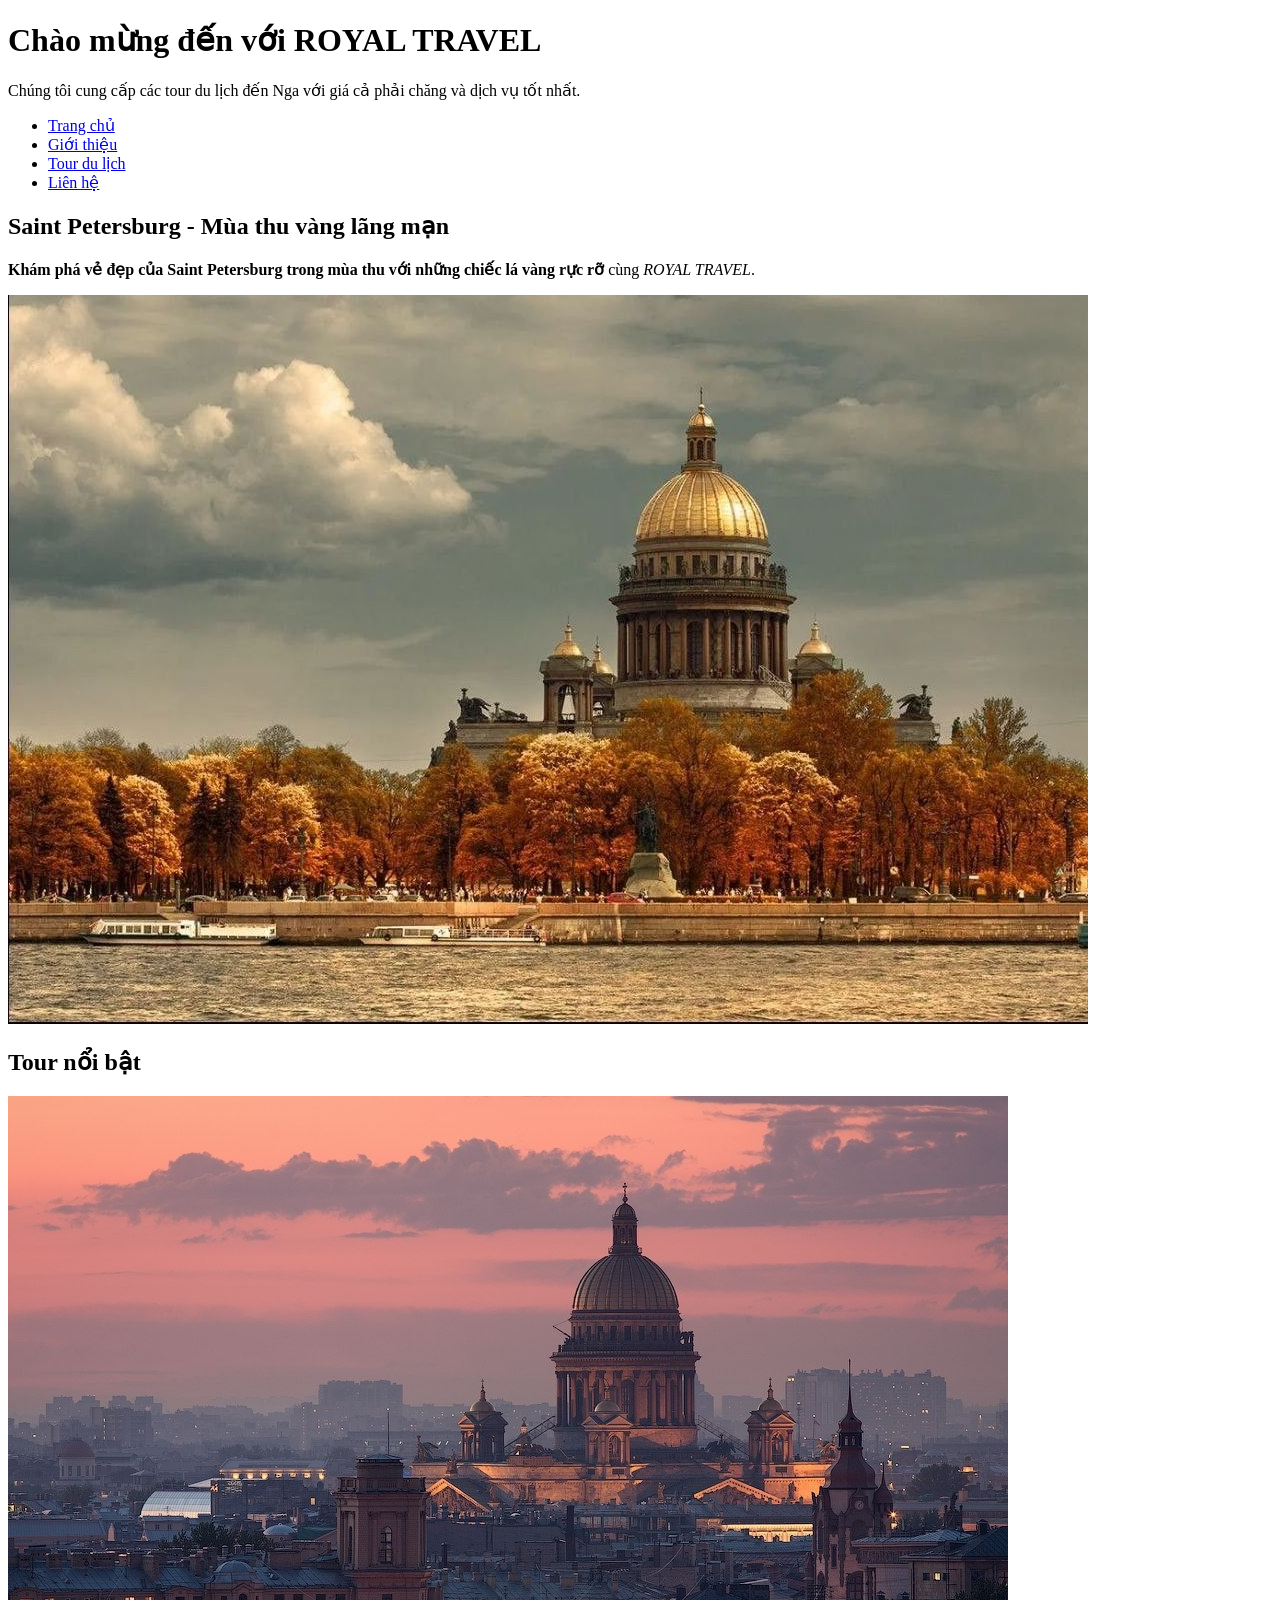
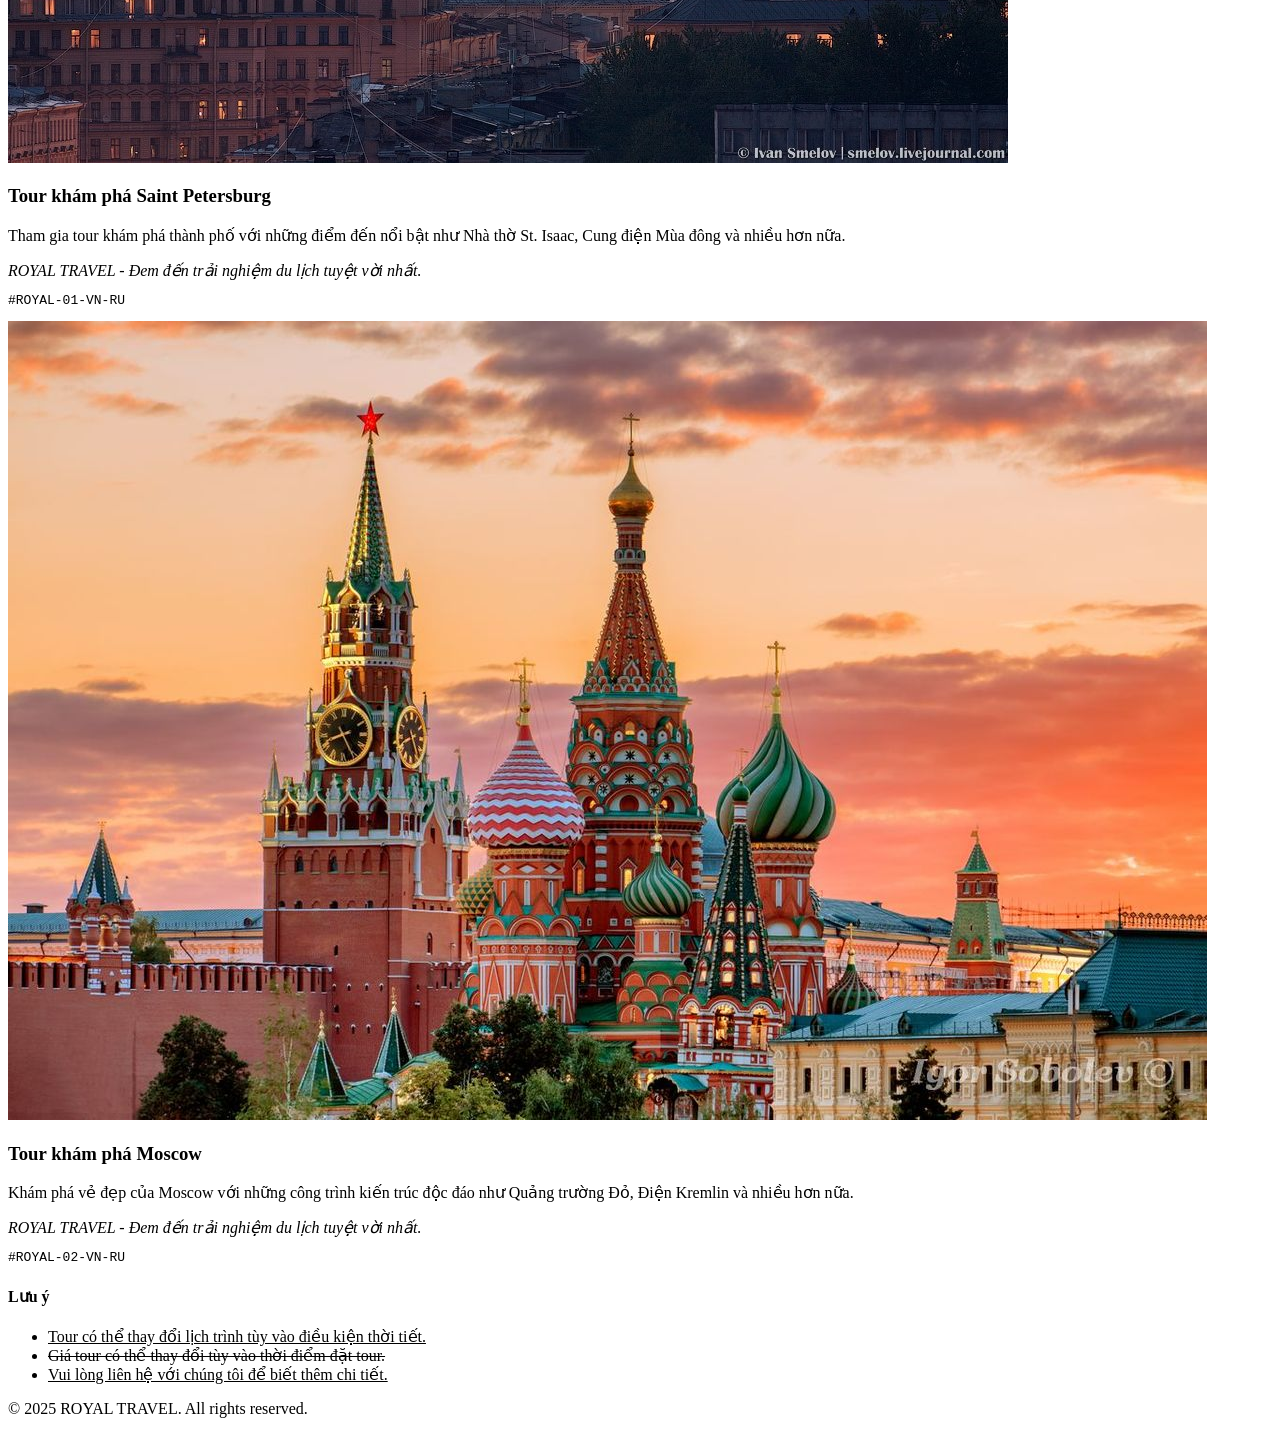
==== index.html @ 491d3cdb "Add initial ROYAL TRAVEL website files Created HTML pages (index, about, tours, contact) and added i" ====
<!DOCTYPE html>
<html lang="vi">

<head>
    <meta charset="UTF-8">
    <title>ROYAL TRAVEL - Du lịch Nga</title>
</head>

<body>
    <h1>Chào mừng đến với ROYAL TRAVEL</h1>
    <p>Chúng tôi cung cấp các tour du lịch đến Nga với giá cả phải chăng và dịch vụ tốt nhất.</p>
    <header>
        <nav>
            <ul>
                <li><a href="index.html">Trang chủ</a></li>
                <li><a href="about.html">Giới thiệu</a></li>
                <li><a href="tours.html">Tour du lịch</a></li>
                <li><a href="contact.html">Liên hệ</a></li>
        </nav>
    </header>

    <main>
        <section>
            <h1> Saint Petersburg - Mùa thu vàng lãng mạn</h1>
            <p><strong>Khám phá vẻ đẹp của Saint Petersburg trong mùa thu với những chiếc lá vàng rực rỡ</strong> cùng <em>ROYAL TRAVEL</em>.</p>
            <img src="images/SaintPetersburg_Autumn_0.jpg" alt="Saint Petersburg - Mùa thu vàng lãng mạn">
        </section>

        <section>
            <h2> Tour nổi bật</h2>
            <article>
                <img src="images/SaintPetersburg_0.jpg" alt="Tour khám phá Saint Petersburg">
                <h3>Tour khám phá Saint Petersburg</h3>
                <p>Tham gia tour khám phá thành phố với những điểm đến nổi bật như Nhà thờ St. Isaac, Cung điện Mùa đông
                    và nhiều hơn nữa.</p>
                <cite>ROYAL TRAVEL - Đem đến trải nghiệm du lịch tuyệt vời nhất.</cite>
                <pre><code>#ROYAL-01-VN-RU</code></pre>
            </article>

            <article>
                <img src="images/Moscow_0.jpg" alt="Tour khám phá Moscow">
                <h3>Tour khám phá Moscow</h3>
                <p>Khám phá vẻ đẹp của Moscow với những công trình kiến trúc độc đáo như Quảng trường Đỏ, Điện Kremlin
                    và nhiều hơn nữa.
                </p>
                <cite>ROYAL TRAVEL - Đem đến trải nghiệm du lịch tuyệt vời nhất.</cite>
                <pre><code>#ROYAL-02-VN-RU</code></pre>
            </article>

        </section>

        <aside>
            <h4>Lưu ý</h4>
            <ul>
                <li><ins>Tour có thể thay đổi lịch trình tùy vào điều kiện thời tiết.</ins></li>
                <li><del>Giá tour có thể thay đổi tùy vào thời điểm đặt tour.</del></li>
                <li><ins>Vui lòng liên hệ với chúng tôi để biết thêm chi tiết.</ins></li>
            </ul>
        </aside>
    </main>

    <footer>
        <p>&copy; 2025 ROYAL TRAVEL. All rights reserved.</p>
    </footer>


</body>

</html>
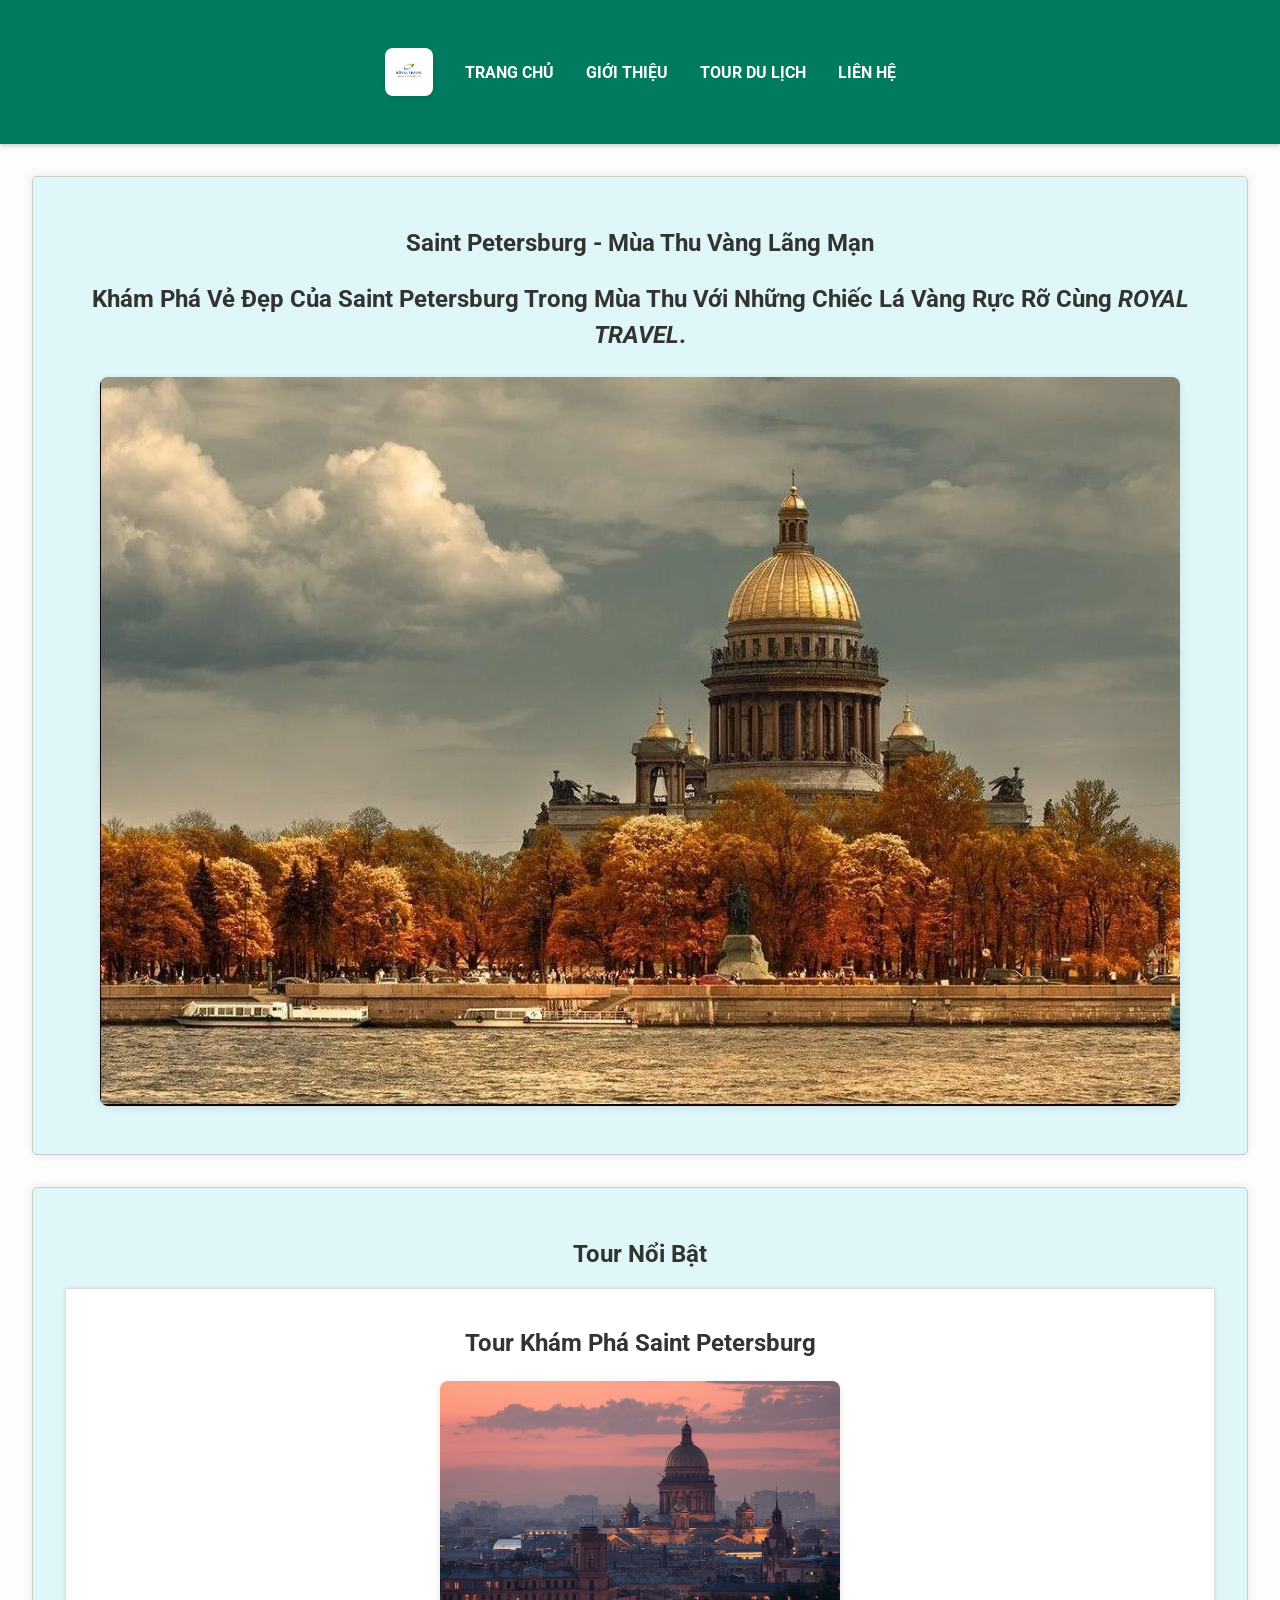
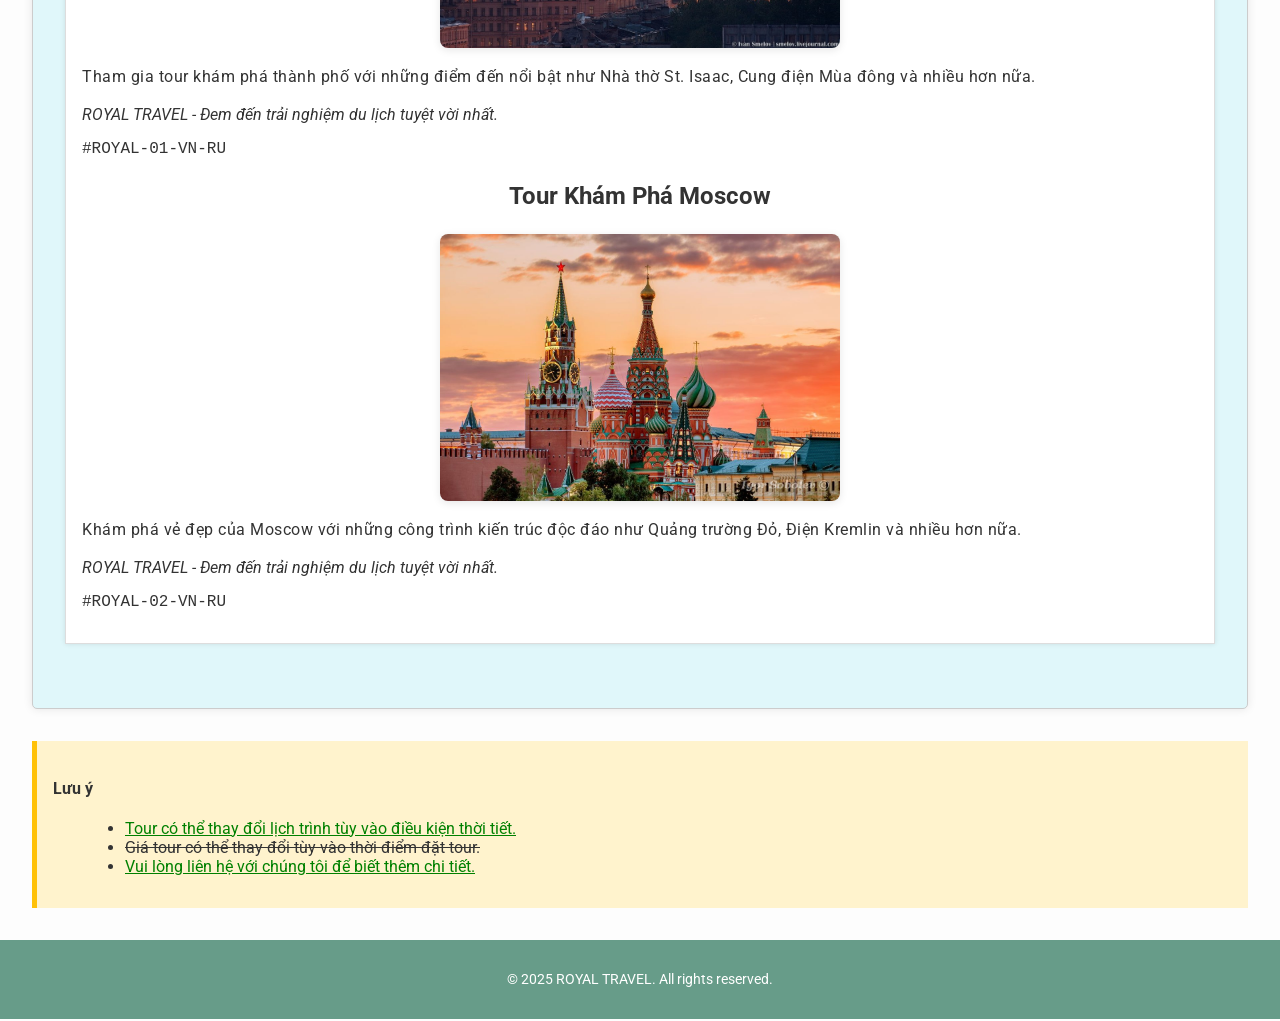
==== commit 6deb503c: "Add CSS styling and update HTML structure" ====
--- a/index.html
+++ b/index.html
@@ -4,52 +4,63 @@
 <head>
     <meta charset="UTF-8">
     <title>ROYAL TRAVEL - Du lịch Nga</title>
+    <link rel="stylesheet" href="style.css">
 </head>
 
-<body>
-    <h1>Chào mừng đến với ROYAL TRAVEL</h1>
-    <p>Chúng tôi cung cấp các tour du lịch đến Nga với giá cả phải chăng và dịch vụ tốt nhất.</p>
-    <header>
-        <nav>
-            <ul>
-                <li><a href="index.html">Trang chủ</a></li>
-                <li><a href="about.html">Giới thiệu</a></li>
-                <li><a href="tours.html">Tour du lịch</a></li>
-                <li><a href="contact.html">Liên hệ</a></li>
-        </nav>
+<body class="layout">
+    <header class="header">
+        <div class="header__container">
+            <div class="header__logo">
+                <img src="images/logo.jpg" alt="ROYAL TRAVEL Logo">
+            </div>
+            <nav class="nav">
+                <ul class="nav__list">
+                    <li class="nav__item"><a href="index.html">Trang chủ</a></li>
+                    <li class="nav__item"><a href="about.html">Giới thiệu</a></li>
+                    <li class="nav__item"><a href="tours.html">Tour du lịch</a></li>
+                    <li class="nav__item"><a href="contact.html">Liên hệ</a></li>
+                </ul>
+            </nav>
+        </div>
     </header>
 
-    <main>
-        <section>
-            <h1> Saint Petersburg - Mùa thu vàng lãng mạn</h1>
-            <p><strong>Khám phá vẻ đẹp của Saint Petersburg trong mùa thu với những chiếc lá vàng rực rỡ</strong> cùng <em>ROYAL TRAVEL</em>.</p>
+    <main class="main">
+        <section class="section">
+            <h1 class="tour__title"> Saint Petersburg - Mùa thu vàng lãng mạn</h1>
+            <p class="tour__title"><strong>Khám phá vẻ đẹp của Saint Petersburg trong mùa thu với những chiếc lá vàng
+                    rực rỡ</strong> cùng <em>ROYAL TRAVEL</em>.</p>
             <img src="images/SaintPetersburg_Autumn_0.jpg" alt="Saint Petersburg - Mùa thu vàng lãng mạn">
         </section>
 
-        <section>
-            <h2> Tour nổi bật</h2>
-            <article>
-                <img src="images/SaintPetersburg_0.jpg" alt="Tour khám phá Saint Petersburg">
-                <h3>Tour khám phá Saint Petersburg</h3>
-                <p>Tham gia tour khám phá thành phố với những điểm đến nổi bật như Nhà thờ St. Isaac, Cung điện Mùa đông
-                    và nhiều hơn nữa.</p>
-                <cite>ROYAL TRAVEL - Đem đến trải nghiệm du lịch tuyệt vời nhất.</cite>
-                <pre><code>#ROYAL-01-VN-RU</code></pre>
-            </article>
+        <section class="section">
+            <h2 class="tour__title"> Tour nổi bật</h2>
+            <div class="tour__card">
+                <article>
+                    <h3 class="tour__title">Tour khám phá Saint Petersburg</h3>
+                    <img src="images/SaintPetersburg_0.jpg" alt="Tour khám phá Saint Petersburg">
+                    <p class="tour__desc">Tham gia tour khám phá thành phố với những điểm đến nổi bật như Nhà thờ St.
+                        Isaac, Cung điện Mùa đông
+                        và nhiều hơn nữa.</p>
+                    <cite>ROYAL TRAVEL - Đem đến trải nghiệm du lịch tuyệt vời nhất.</cite>
+                    <pre><code>#ROYAL-01-VN-RU</code></pre>
+                </article>
 
-            <article>
-                <img src="images/Moscow_0.jpg" alt="Tour khám phá Moscow">
-                <h3>Tour khám phá Moscow</h3>
-                <p>Khám phá vẻ đẹp của Moscow với những công trình kiến trúc độc đáo như Quảng trường Đỏ, Điện Kremlin
-                    và nhiều hơn nữa.
-                </p>
-                <cite>ROYAL TRAVEL - Đem đến trải nghiệm du lịch tuyệt vời nhất.</cite>
-                <pre><code>#ROYAL-02-VN-RU</code></pre>
-            </article>
+
+                <article>
+                    <h3 class="tour__title">Tour khám phá Moscow</h3>
+                    <img src="images/Moscow_0.jpg" alt="Tour khám phá Moscow">
+                    <p class="tour__desc">Khám phá vẻ đẹp của Moscow với những công trình kiến trúc độc đáo như Quảng
+                        trường Đỏ, Điện Kremlin
+                        và nhiều hơn nữa.
+                    </p>
+                    <cite>ROYAL TRAVEL - Đem đến trải nghiệm du lịch tuyệt vời nhất.</cite>
+                    <pre><code>#ROYAL-02-VN-RU</code></pre>
+                </article>
+            </div>
 
         </section>
 
-        <aside>
+        <aside class="aside">
             <h4>Lưu ý</h4>
             <ul>
                 <li><ins>Tour có thể thay đổi lịch trình tùy vào điều kiện thời tiết.</ins></li>
@@ -59,7 +70,7 @@
         </aside>
     </main>
 
-    <footer>
+    <footer class="footer">
         <p>&copy; 2025 ROYAL TRAVEL. All rights reserved.</p>
     </footer>
 
--- a/style.css
+++ b/style.css
@@ -0,0 +1,213 @@
+/*Import Google Fonts*/
+@import url('https://fonts.googleapis.com/css2?family=Roboto:wght@400;700&display=swap');
+
+/* Reset và font mặc định */
+body {
+    margin: 0;
+    padding: 0;
+    font-family: "Roboto", sans-serif;
+    font-size: 16px;
+    background-color: #fdfdfd;
+    color: #333;
+}
+
+/*- Đảm bảo toàn bộ trang chiếm đủ chiều cao màn hình
+*/
+html, body {
+  height: 100%;
+  margin: 0;
+}
+
+/*- Biến <body class="layout"> thành container Flexbox
+- Cho phép nội dung chính (main) đẩy footer xuống cuối trang
+*/
+
+.layout {
+  display: flex;
+  flex-direction: column;
+  min-height: 100vh;
+}
+
+
+/* Các phần tử khác */
+
+/* Header */
+.header {
+    background-color: #007b60;
+    color: white;
+    padding: 1em 0;
+    text-align: center;
+    box-shadow: 0 2px 5px rgba(0, 0, 0, 0.2);
+    text-transform: uppercase;
+}
+
+.header--flex {
+  display: flex;
+  /* justify-content: space-between; */
+  /* đẩy logo và menu ra hai mép */
+  align-items: center;
+  /* gap: 3em; * khoảng cách giữa logo và menu */
+  padding: 1em 2em;
+  background-color: #007b60;
+  color: white;
+}
+
+/* gộp logo và menu vào 1 container*/
+.header__container {
+  display: flex;
+  align-items: center; /* căn giữa theo chiều dọc */
+  justify-content: center; /* hoặc space-between nếu muốn tách trái–phải */
+  gap: 2em;
+  padding: 1em 2em;
+}
+
+
+.header__logo img {
+  max-height: 3em;
+  border-radius: 0.5em;
+  display: block; /* tránh bị lệch do inline */
+}
+
+
+/* Navigation */
+.nav {
+  display: flex;
+  justify-content: space-between;
+  align-items: center;
+}
+
+.nav__list {
+    display: flex;
+    list-style: none;
+    padding: 0;
+    margin: 0;
+    gap: 2em;
+}
+
+.nav__item a{
+    text-decoration: none;
+    color: white;
+    font-weight: bold;
+}
+
+.nav__item a:hover {
+    text-decoration: underline;
+    color: #ffd166
+}
+
+/*Main content */
+.main {
+    flex: 1; 
+    padding: 2em;
+}
+
+/* section */
+.section {
+    margin-bottom: 2em;
+    padding: 2em;
+    background-color: #e0f7fa;
+    border: 1px solid #ccc;
+    border-radius: 5px;
+    box-shadow: 0 0 10px rgba(0,0,0,0.1);
+}
+
+/* Tour cards */
+.tour__card {
+  margin-bottom: 2em;
+  padding: 1em;
+  border: 1px solid #ddd;
+  background-color: #fff;
+  box-shadow: 0 0 5px rgba(0,0,0,0.1);
+}
+
+.tour__card img {
+  width: 100%;
+  max-width: 400px;
+  display: block;
+  margin-bottom: 1em;
+}
+
+.tour__title {
+  font-size: 1.5em;
+  font-weight: 700;
+  text-align: center;
+  text-transform: capitalize;
+}
+
+.tour__desc {
+  font-size: 1em;
+  line-height: 1.6;
+  letter-spacing: 0.5px;
+  text-align: justify;
+}
+
+
+/* Aside */
+.aside {
+  background-color: #fff3cd;
+  border-left: 5px solid #ffc107;
+  padding: 1em;
+  margin-top: 2em;
+}
+
+/* Footer */
+.footer {
+  background-color: #679c89;
+  color: white;
+  text-align: center;
+  padding: 1em;
+  font-size: 0.9em;
+}
+
+/* Text styles */
+strong {
+  font-weight: bold;
+}
+
+em {
+  font-style: italic;
+}
+
+del {
+  text-decoration: line-through;
+}
+
+ins {
+  text-decoration: underline;
+  color: green;
+}
+
+/* Hiển thị danh sách dạng chấm tròn và tạo khoảng cách bên trái để danh sashc không dính sát lề*/
+ul {
+    list-style-type: disc;
+    margin-left: 2em;
+}
+
+/* Tiêu đề */
+h1, h2, h3 {
+    font-weight: 700;
+}
+
+/* Đoạn văn */
+p {
+    line-height: 1.5;
+}
+
+blockquote {
+    font-style: italic;
+    margin: 10px 0;
+    padding-left: 10px;
+    border-left: 2px solid #ccc;
+}
+
+img {
+  max-width: 100%;
+  height: auto;
+  display: block;
+  margin: 1em auto;
+  border-radius: 0.5em;
+  box-shadow: 0 0.125em 0.5em rgba(0,0,0,0.1);
+}
+
+
+
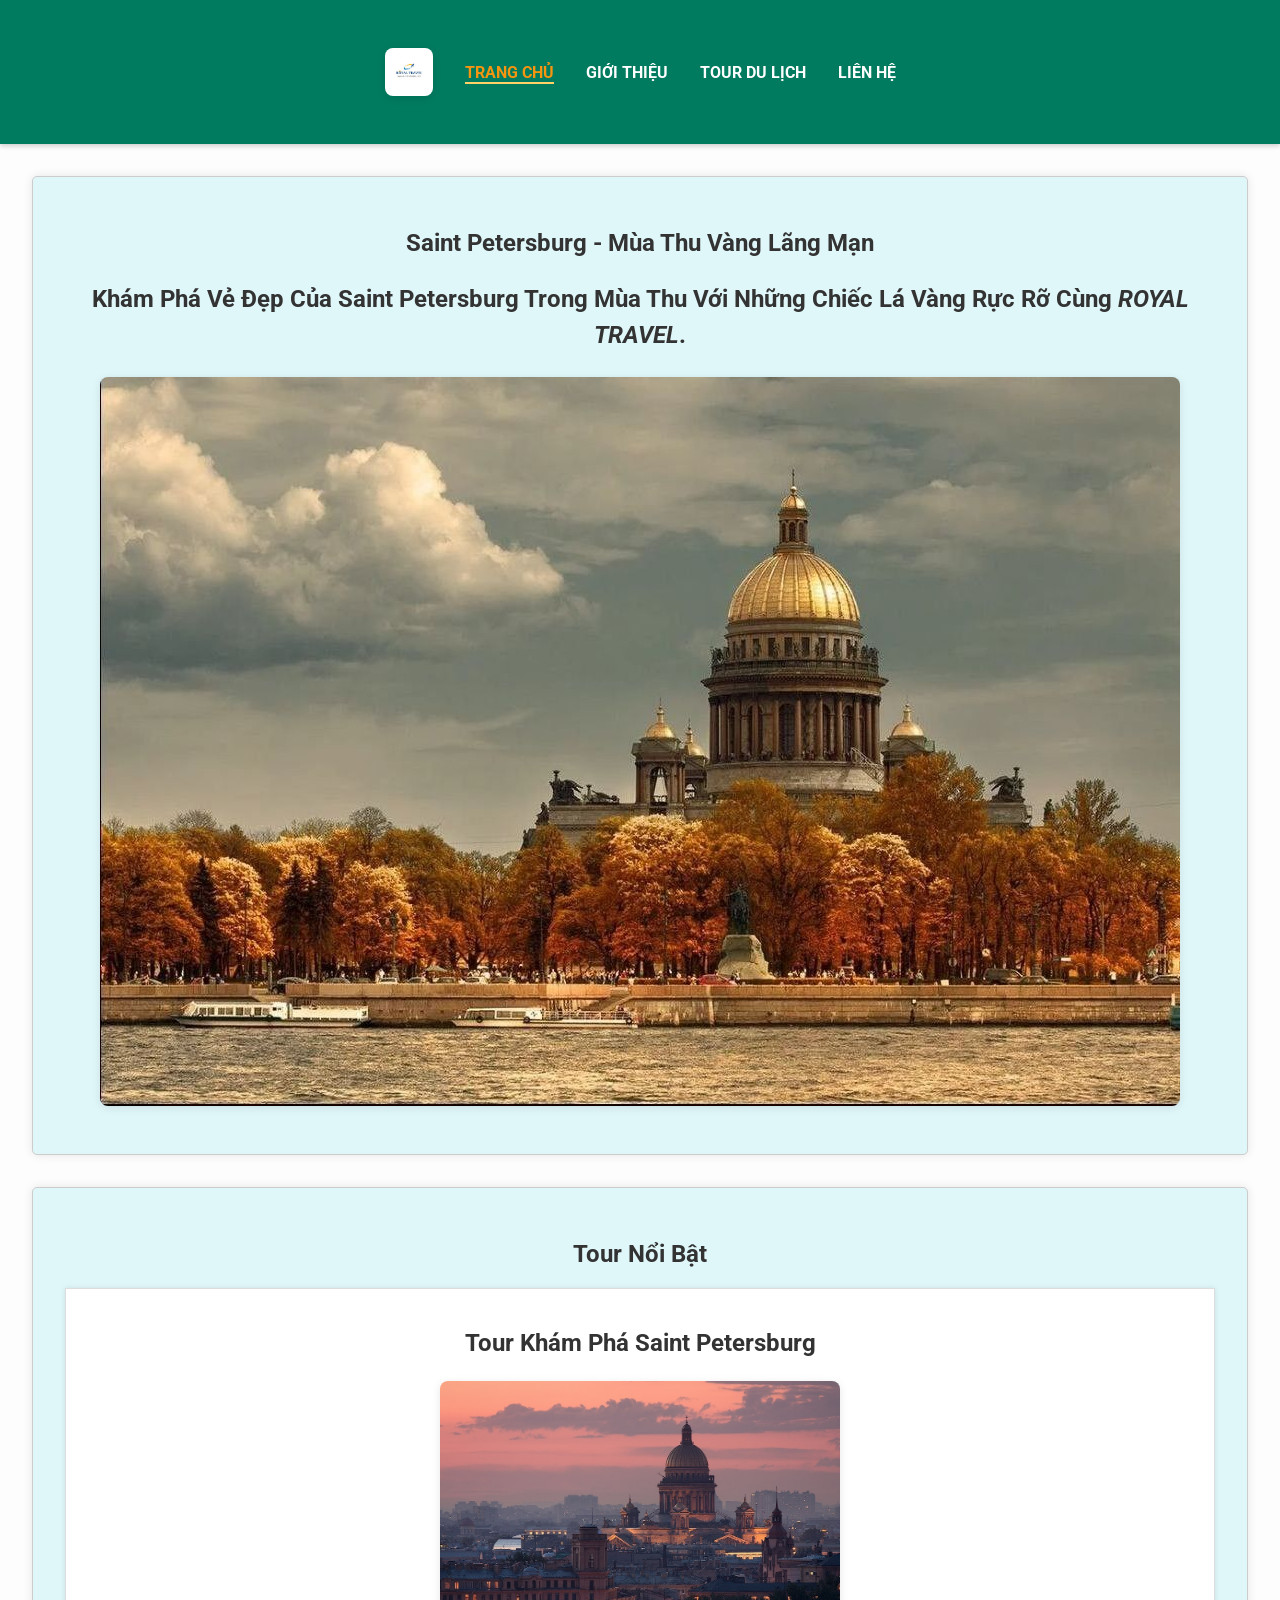
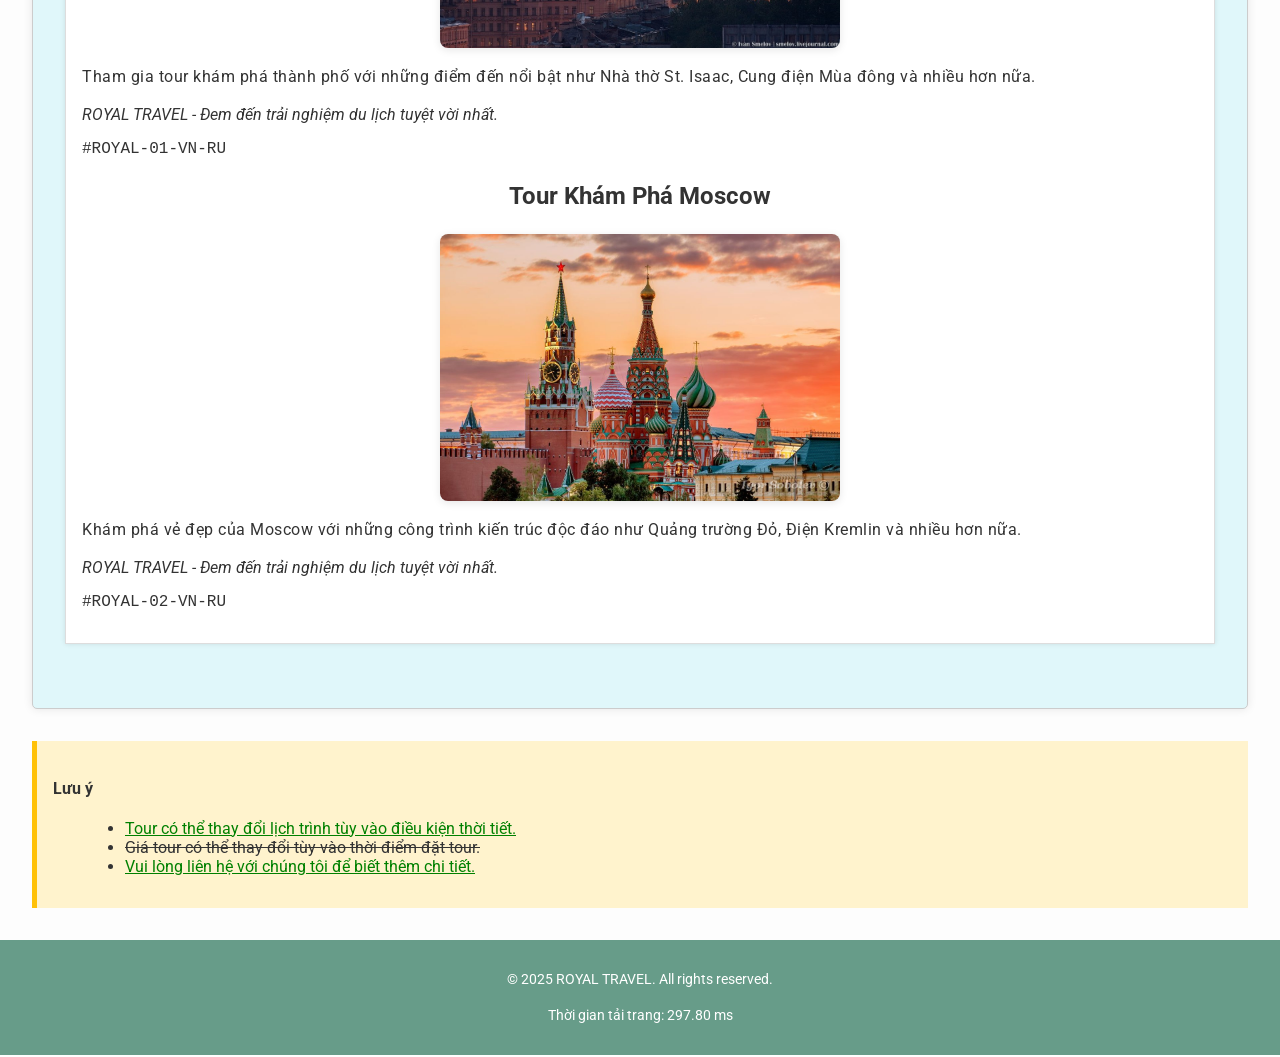
==== commit 50809da0: "Add script for load time and active menu highlight Introduced script.js to display page load time in" ====
--- a/index.html
+++ b/index.html
@@ -3,8 +3,11 @@
 
 <head>
     <meta charset="UTF-8">
+    <meta name="viewport" content="width=device-width, initial-scale=1.0">
     <title>ROYAL TRAVEL - Du lịch Nga</title>
     <link rel="stylesheet" href="style.css">
+    <link rel="stylesheet" href="responsive.css">
+    <script src="script.js" defer></script>
 </head>
 
 <body class="layout">
--- a/style.css
+++ b/style.css
@@ -6,7 +6,8 @@
     margin: 0;
     padding: 0;
     font-family: "Roboto", sans-serif;
-    font-size: 16px;
+    /*font-size: 16px;*/
+    font-size: 1rem; /*gốc*/
     background-color: #fdfdfd;
     color: #333;
 }
@@ -56,9 +57,10 @@
 .header__container {
   display: flex;
   align-items: center; /* căn giữa theo chiều dọc */
-  justify-content: center; /* hoặc space-between nếu muốn tách trái–phải */
+  justify-content: center; /* hoặc space-between nếu muốn tách trái–phải * - theo chiều ngang */
   gap: 2em;
   padding: 1em 2em;
+  margin: 0 auto;
 }
 
 
@@ -66,6 +68,8 @@
   max-height: 3em;
   border-radius: 0.5em;
   display: block; /* tránh bị lệch do inline */
+  width: auto;
+  
 }
 
 
@@ -88,11 +92,17 @@
     text-decoration: none;
     color: white;
     font-weight: bold;
+    transition: color 0.3s ease, border-bottom 0.3s ease; /* thêm vô để hiệu ứng mượt mà hơn*/
 }
 
 .nav__item a:hover {
     text-decoration: underline;
     color: #ffd166
+}
+
+.nav__item a.active {
+  border-bottom: 2px solid #ffd166;
+  color: rgb(245, 149, 16);
 }
 
 /*Main content */
@@ -193,12 +203,6 @@
     line-height: 1.5;
 }
 
-blockquote {
-    font-style: italic;
-    margin: 10px 0;
-    padding-left: 10px;
-    border-left: 2px solid #ccc;
-}
 
 img {
   max-width: 100%;
@@ -209,5 +213,11 @@
   box-shadow: 0 0.125em 0.5em rgba(0,0,0,0.1);
 }
 
-
-
+blockquote {
+    font-style: italic;
+    margin: 10px 0;
+    padding-left: 10px;
+    border-left: 2px solid #ccc;
+}
+
+
--- a/responsive.css
+++ b/responsive.css
@@ -0,0 +1,31 @@
+/* Tablet: max-width 1024px */
+@media (max-width: 1024px) {
+  .tour__grid {
+    grid-template-columns: repeat(2, 1fr);
+  }
+}
+
+/* Mobile: max-width 768px */
+@media (max-width: 768px) {
+  .header--flex {
+    flex-direction: column;
+    align-items: center;
+    gap: 1em;
+  }
+
+  .nav__list {
+    flex-direction: column;
+    align-items: center;
+    gap: 1em;
+  }
+
+  .tour__grid {
+    grid-template-columns: 1fr;
+  }
+
+  .footer {
+    text-align: center;
+    padding: 2em 1em;
+  }
+}
+
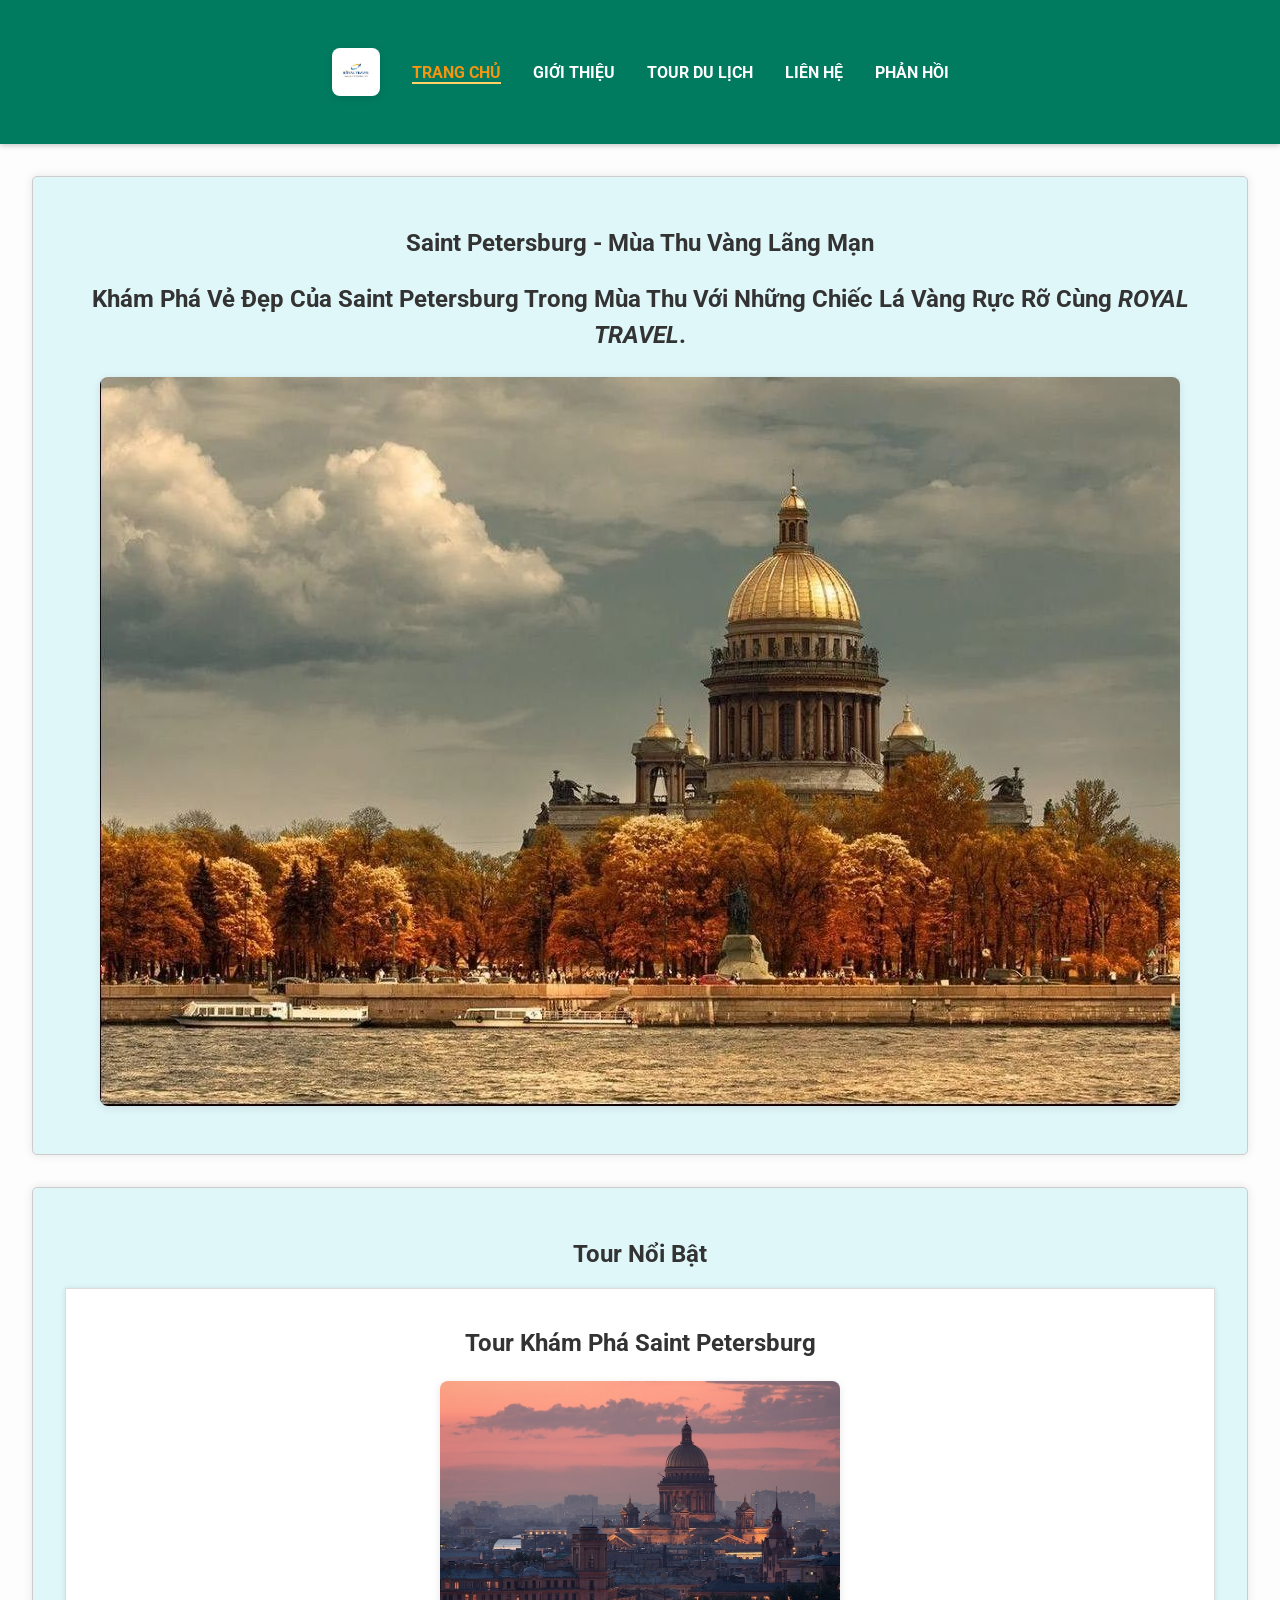
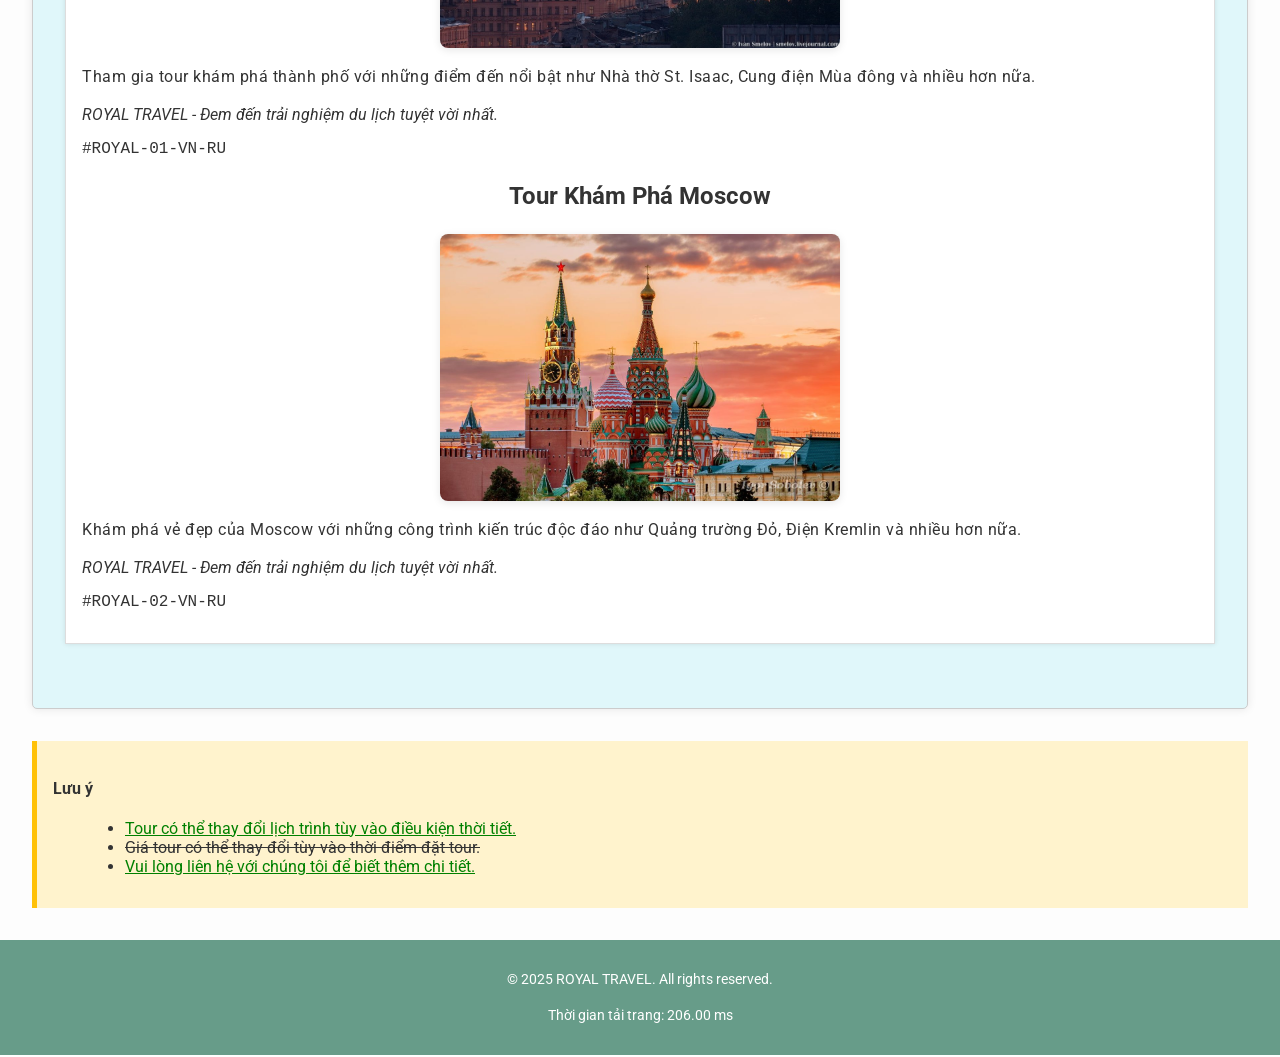
==== commit 22b852ab: "Add feedback page with interactive form and storage Introduces feedback.html and feedback.js to enab" ====
--- a/index.html
+++ b/index.html
@@ -22,6 +22,7 @@
                     <li class="nav__item"><a href="about.html">Giới thiệu</a></li>
                     <li class="nav__item"><a href="tours.html">Tour du lịch</a></li>
                     <li class="nav__item"><a href="contact.html">Liên hệ</a></li>
+                    <li class="nav__item"><a href="feedback.html">Phản hồi</a></li>
                 </ul>
             </nav>
         </div>
--- a/style.css
+++ b/style.css
@@ -221,3 +221,28 @@
 }
 
 
+/* cho feedback*/ 
+.feedback__item {
+  background-color: #e0f7fa;
+  border: 1px solid #ccc;
+  padding: 1em;
+  margin-bottom: 1em;
+  border-radius: 5px;
+}
+
+.feedback__item button {
+  background-color: #007b60;
+  color: white;
+  border: none;
+  padding: 0.5em 1em;
+  cursor: pointer;
+  border-radius: 3px;
+  transition: background-color 0.3s ease;
+}
+
+.feedback__item button:hover {
+  background-color: #005f47;
+}
+
+input {  width: 100%;  padding: 12px 20px;  margin: 8px 0;  box-sizing: border-box;}
+textarea {  width: 100%;  height: 150px;  padding: 12px 20px;  box-sizing: border-box;  margin: 8px 0;  resize: vertical;}
